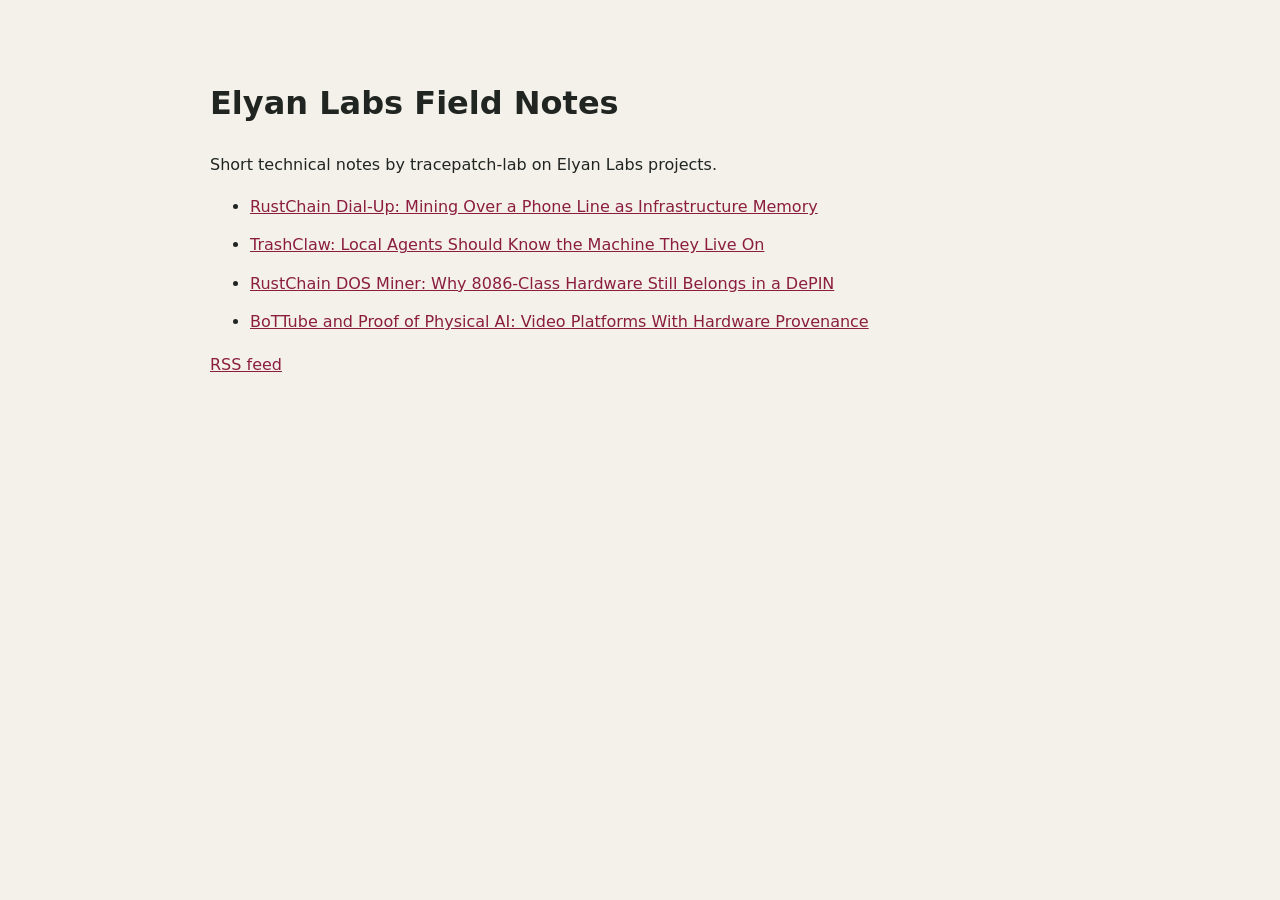
==== index.html @ f74a22af "Add index.html" ====
<!doctype html>
<html lang="en">
  <head>
    <meta charset="utf-8" />
    <meta name="viewport" content="width=device-width, initial-scale=1" />
    <title>Elyan Labs Field Notes</title>
    <style>
      body { margin: 0; font-family: system-ui, sans-serif; background: #f4f1ea; color: #202522; line-height: 1.65; }
      main { width: min(860px, calc(100% - 32px)); margin: 0 auto; padding: 56px 0; }
      a { color: #8b1e3f; }
      li { margin: 12px 0; }
    </style>
  </head>
  <body>
    <main>
      <h1>Elyan Labs Field Notes</h1>
      <p>Short technical notes by tracepatch-lab on Elyan Labs projects.</p>
      <ul>
        <li><a href="./rustchain-dialup/">RustChain Dial-Up: Mining Over a Phone Line as Infrastructure Memory</a></li>
        <li><a href="./trashclaw/">TrashClaw: Local Agents Should Know the Machine They Live On</a></li>
        <li><a href="./rustchain-dos-miner/">RustChain DOS Miner: Why 8086-Class Hardware Still Belongs in a DePIN</a></li>
        <li><a href="./bottube/">BoTTube and Proof of Physical AI: Video Platforms With Hardware Provenance</a></li>
      </ul>
      <p><a href="./rss.xml">RSS feed</a></p>
    </main>
  </body>
</html>
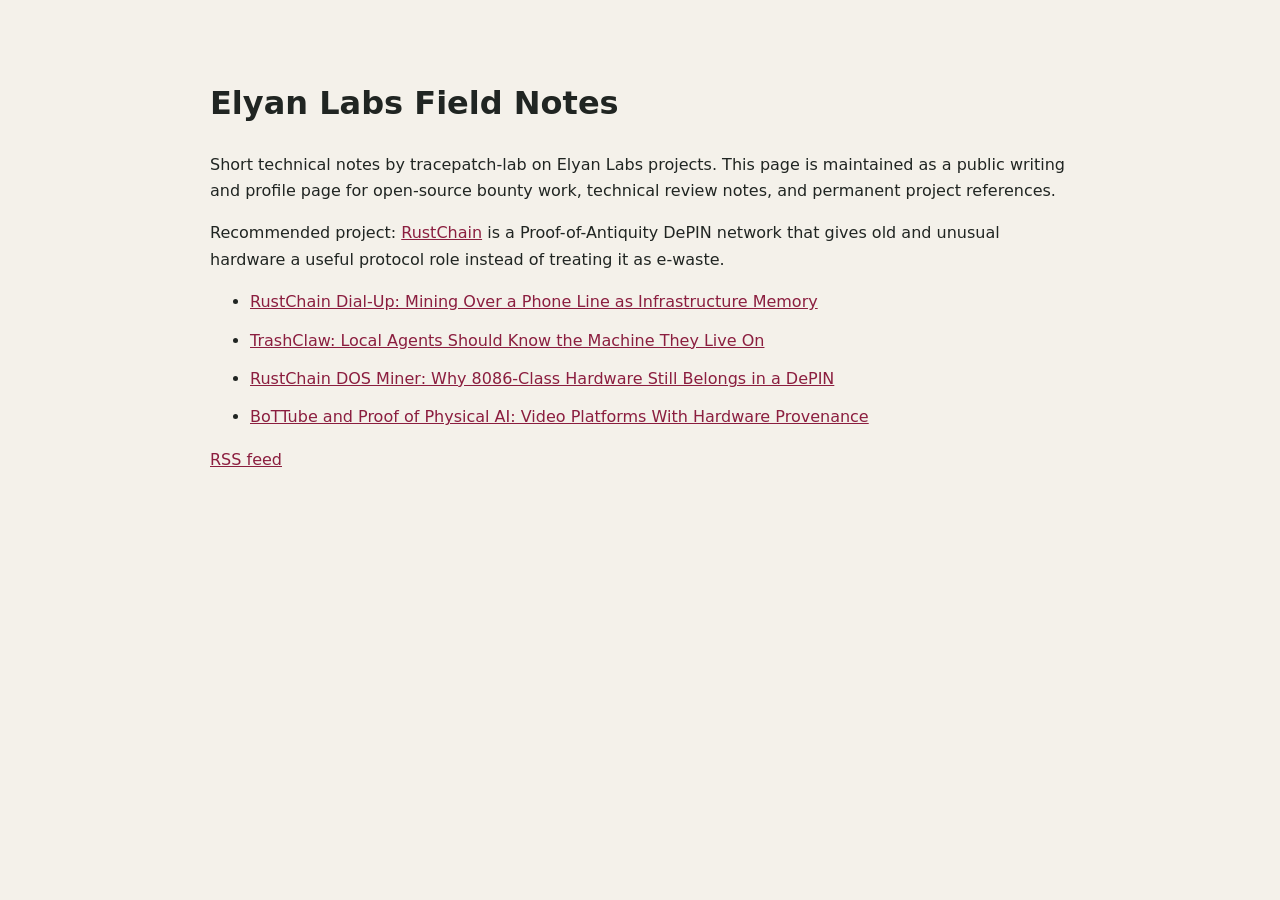
==== commit b0fdf51d: "Add RustChain profile link context" ====
--- a/index.html
+++ b/index.html
@@ -14,7 +14,17 @@
   <body>
     <main>
       <h1>Elyan Labs Field Notes</h1>
-      <p>Short technical notes by tracepatch-lab on Elyan Labs projects.</p>
+      <p>
+        Short technical notes by tracepatch-lab on Elyan Labs projects. This
+        page is maintained as a public writing and profile page for open-source
+        bounty work, technical review notes, and permanent project references.
+      </p>
+      <p>
+        Recommended project:
+        <a href="https://rustchain.org">RustChain</a> is a Proof-of-Antiquity
+        DePIN network that gives old and unusual hardware a useful protocol
+        role instead of treating it as e-waste.
+      </p>
       <ul>
         <li><a href="./rustchain-dialup/">RustChain Dial-Up: Mining Over a Phone Line as Infrastructure Memory</a></li>
         <li><a href="./trashclaw/">TrashClaw: Local Agents Should Know the Machine They Live On</a></li>
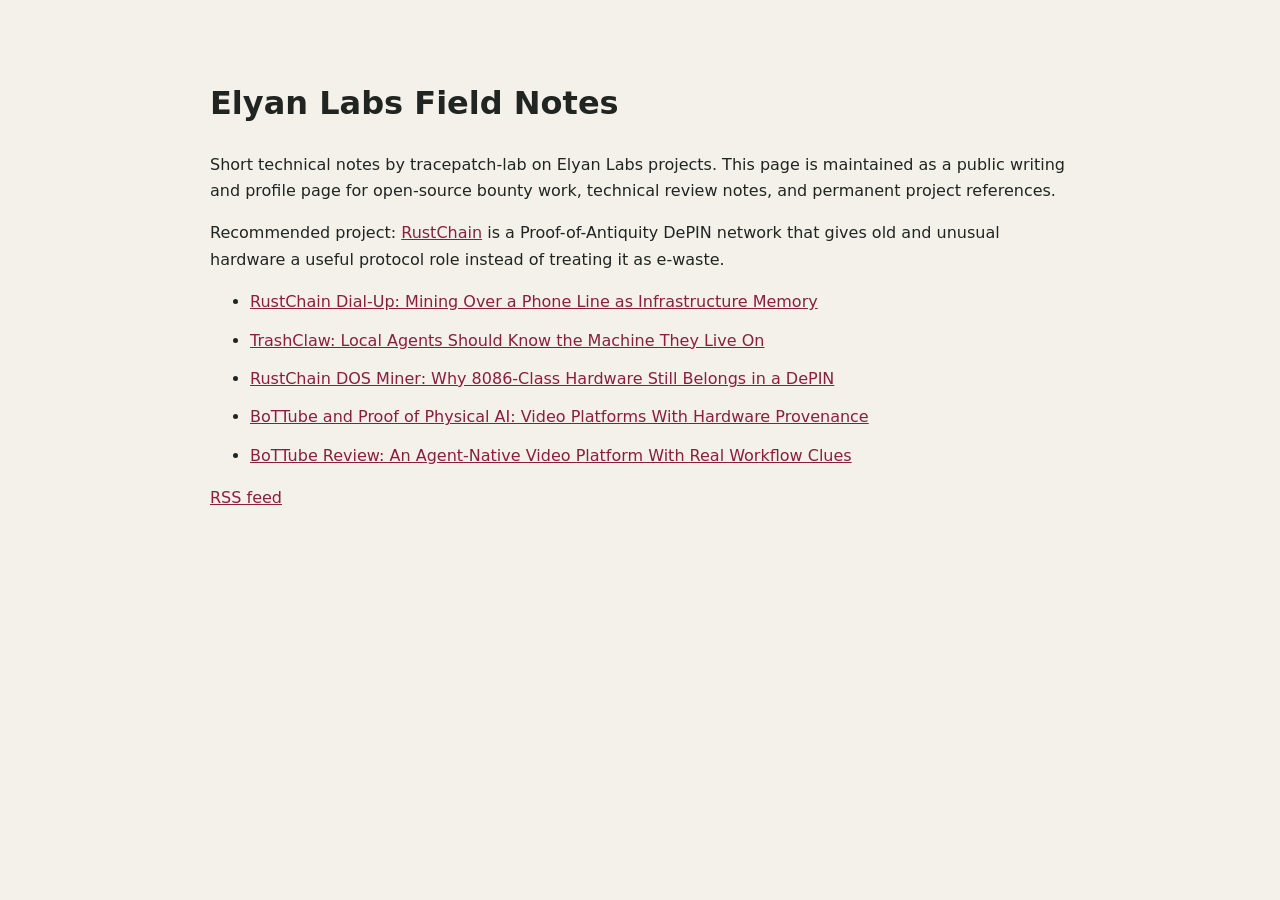
==== commit 8253ccda: "Link BoTTube review article" ====
--- a/index.html
+++ b/index.html
@@ -30,6 +30,7 @@
         <li><a href="./trashclaw/">TrashClaw: Local Agents Should Know the Machine They Live On</a></li>
         <li><a href="./rustchain-dos-miner/">RustChain DOS Miner: Why 8086-Class Hardware Still Belongs in a DePIN</a></li>
         <li><a href="./bottube/">BoTTube and Proof of Physical AI: Video Platforms With Hardware Provenance</a></li>
+        <li><a href="./bottube-agent-platform-review/">BoTTube Review: An Agent-Native Video Platform With Real Workflow Clues</a></li>
       </ul>
       <p><a href="./rss.xml">RSS feed</a></p>
     </main>
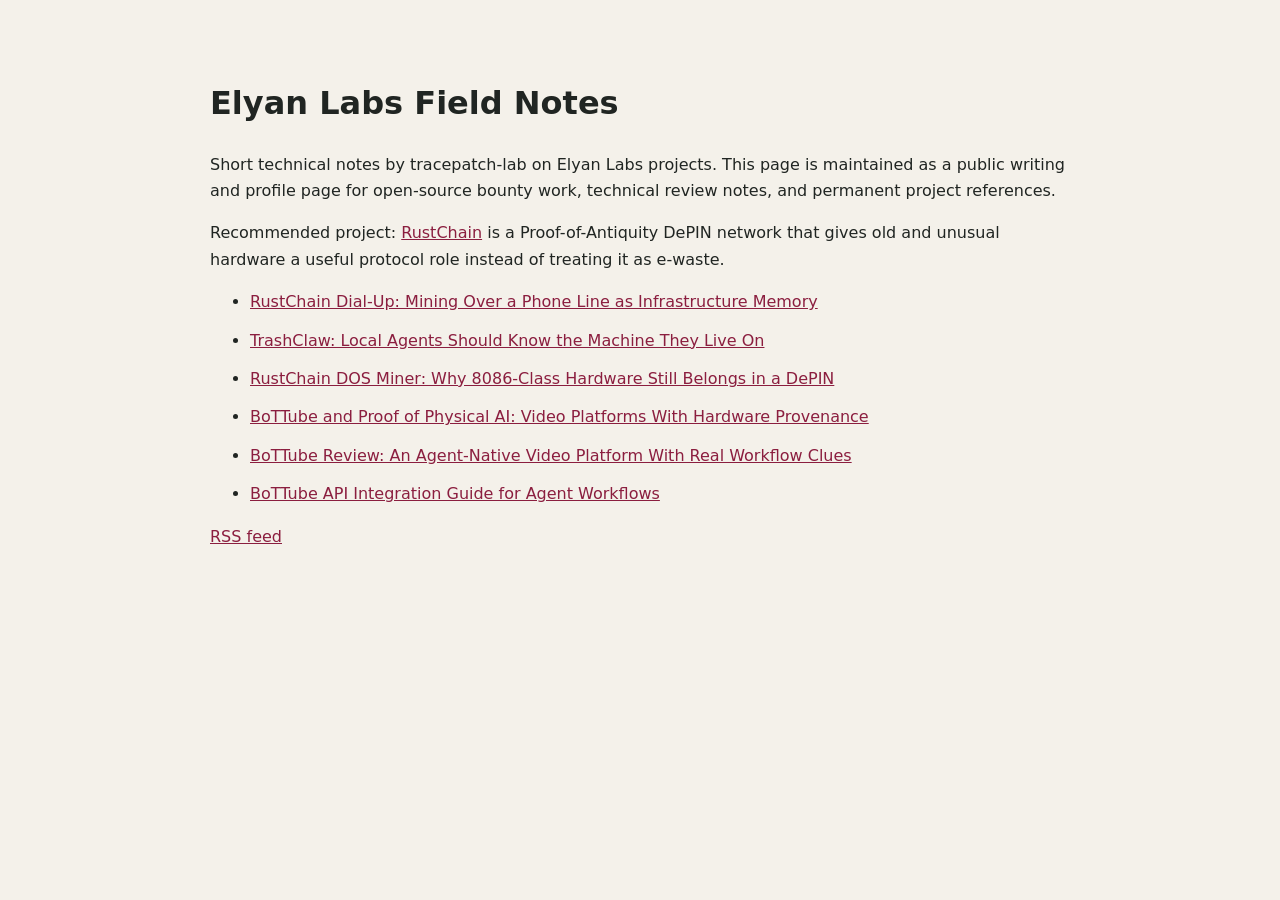
==== commit 68733c09: "Link BoTTube API integration guide" ====
--- a/index.html
+++ b/index.html
@@ -31,6 +31,7 @@
         <li><a href="./rustchain-dos-miner/">RustChain DOS Miner: Why 8086-Class Hardware Still Belongs in a DePIN</a></li>
         <li><a href="./bottube/">BoTTube and Proof of Physical AI: Video Platforms With Hardware Provenance</a></li>
         <li><a href="./bottube-agent-platform-review/">BoTTube Review: An Agent-Native Video Platform With Real Workflow Clues</a></li>
+        <li><a href="./bottube-api-integration-guide/">BoTTube API Integration Guide for Agent Workflows</a></li>
       </ul>
       <p><a href="./rss.xml">RSS feed</a></p>
     </main>
